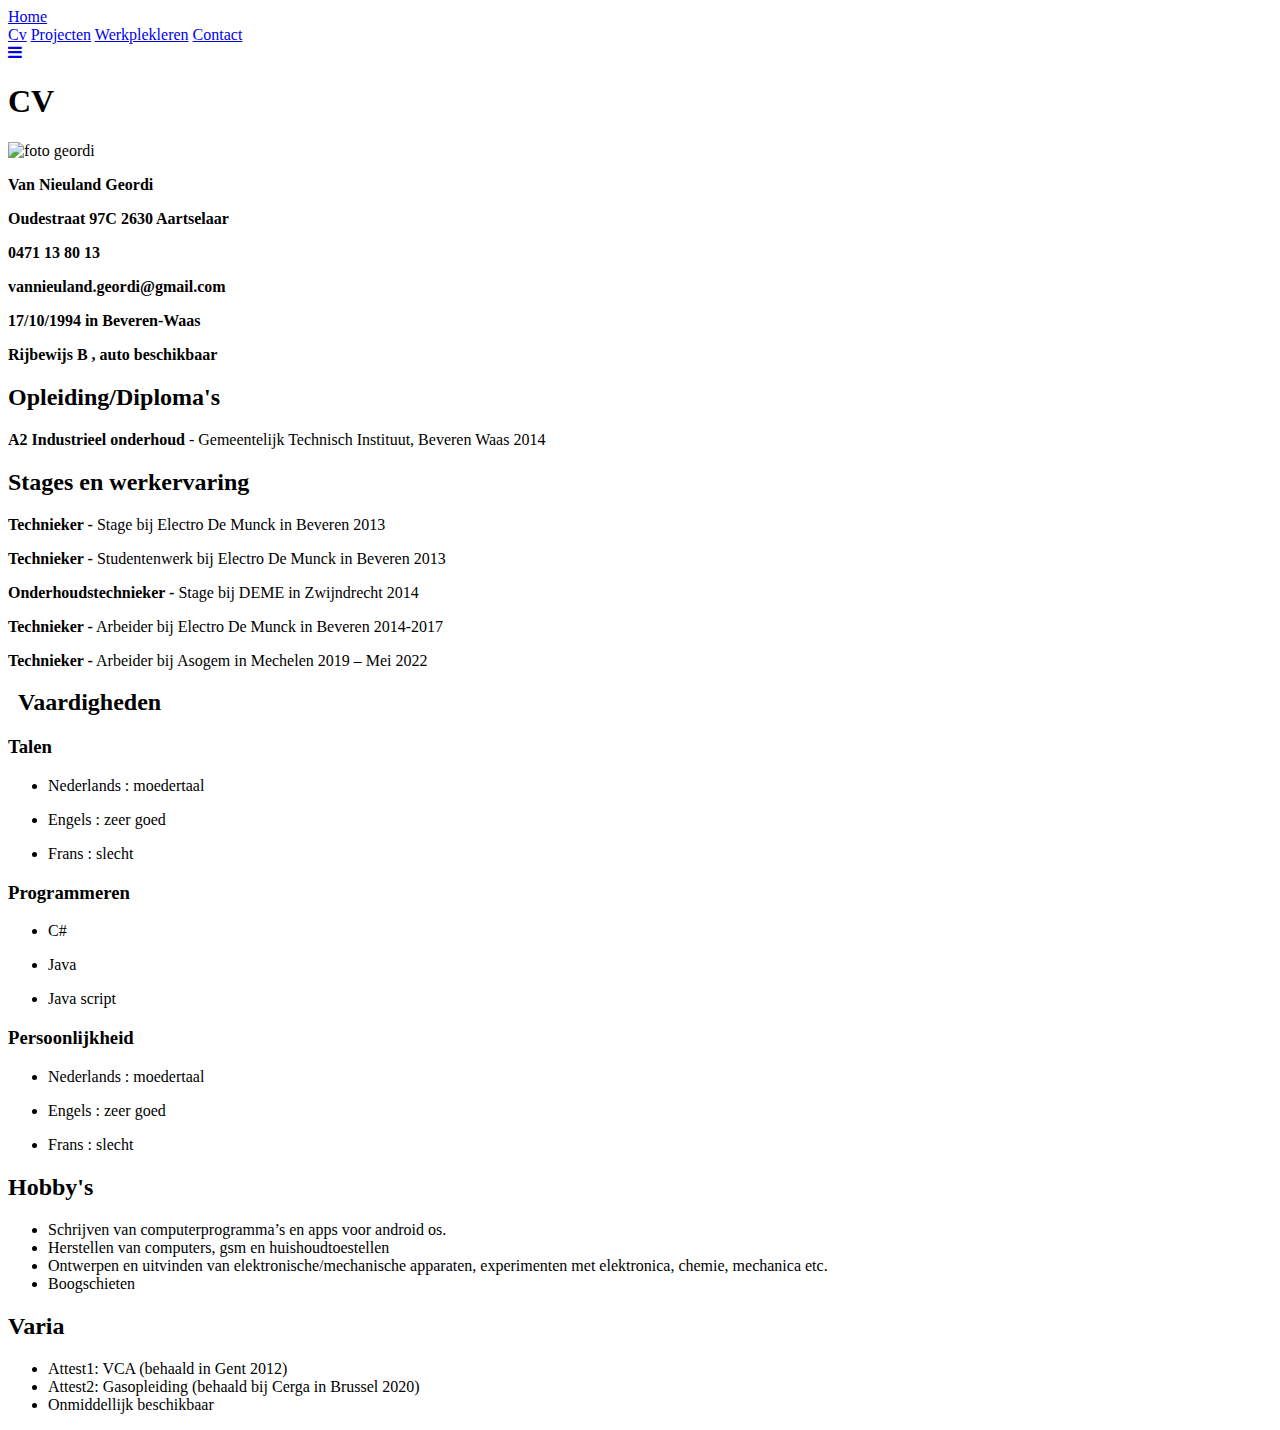
==== cv.html @ a2d84036 "curriculum vitae" ====
<!DOCTYPE html>
<html>

<head>
    <link rel="stylesheet" href="https://cdnjs.cloudflare.com/ajax/libs/font-awesome/4.7.0/css/font-awesome.min.css">
    <link rel="stylesheet" href="styles/StyleDefault.css">
    <link rel="stylesheet" href="styles/stylesCV.css">
</head>

<body>

    <nav class="topnav">
        <a href="index.html" class="active">Home</a>
        <div id="myLinks" style="display: block;">
            <a href="cv.html">Cv</a>
            <a href="projecten.html">Projecten</a>
            <a href="werkplekleren.html">Werkplekleren</a>
            <a href="contact.html">Contact</a>
        </div>
        <a href="javascript:void(0);" class="icon" onclick="myFunction()">
            <i class="fa fa-bars"></i>

        </a>
    </nav>


    <header>

        <div class="sectionheader">
            <div class="title">
                <h1>CV</h1>
            </div>
            <div class="fotoself">
                <img src="Fotos/fotogeordi2.png" alt="foto geordi" />
            </div>



            <div class="sectiongegevens">
                <strong>
                    <p>Van Nieuland Geordi</p>
                    <p>Oudestraat 97C 2630 Aartselaar</p>
                    <p>0471 13 80 13</p>
                    <p>vannieuland.geordi@gmail.com</p>
                    <p>17/10/1994 in Beveren-Waas</p>
                    <p>Rijbewijs B , auto beschikbaar</p>
                </strong>
            </div>


        </div>

    </header>

    <main>
        <div class="sectionervaring">
            <div class="sectionervaringbox">
                <h2>Opleiding/Diploma's</h2>

                <p><strong>A2 Industrieel onderhoud</strong> - Gemeentelijk Technisch Instituut, Beveren Waas 2014</p>
                <h2>Stages en werkervaring</h2>

                <p><strong>Technieker -</strong> Stage bij Electro De Munck in Beveren 2013</p>
                <p><strong>Technieker - </strong>Studentenwerk bij Electro De Munck in Beveren 2013</p>
                <p><strong>Onderhoudstechnieker -</strong> Stage bij DEME in Zwijndrecht 2014</p>
                <p><strong>Technieker -</strong> Arbeider bij Electro De Munck in Beveren 2014-2017</p>
                <p><strong>Technieker -</strong> Arbeider bij Asogem in Mechelen 2019 – Mei 2022</p>
            </div>
            <h2 style="margin-left: 10px;">Vaardigheden</h2>
            <div class="sectionvaardigheden">

                <div class="sectiontalen">
                    <h3>Talen</h3>
                    <ul>
                        <li>
                            <p>Nederlands : moedertaal</p>
                        </li>
                        <li>
                            <p>Engels : zeer goed</p>
                        </li>
                        <li>Frans : slecht</li>
                    </ul>
                </div>

                <div class="sectionprogrammeertalen">
                    <h3>Programmeren</h3>
                    <ul>
                        <li>
                            <p>C#</p>
                        </li>
                        <li>
                            <p>Java</p>
                        </li>
                        <li>Java script</li>
                    </ul>
                </div>

                <div class="sectionpersoonlijkheid">
                    <h3>Persoonlijkheid</h3>
                    <ul>
                        <li>
                            <p>Nederlands : moedertaal</p>
                        </li>
                        <li>
                            <p>Engels : zeer goed</p>
                        </li>
                        <li>Frans : slecht</li>
                    </ul>
                </div>
            </div>
            <div class="sectionvaria">
                <h2 >Hobby's</h2>

                <ul>
                    <li>Schrijven van computerprogramma’s en apps voor android os.</li>
                    <li>Herstellen van computers, gsm en huishoudtoestellen</li>
                    <li>Ontwerpen en uitvinden van elektronische/mechanische apparaten, experimenten met elektronica,
                        chemie, mechanica etc.</li>
                    <li>Boogschieten</li>

                </ul>

                <h2 >Varia</h2>

                <ul>
                    <li>Attest1: VCA (behaald in Gent 2012)</li>
                    <li>Attest2: Gasopleiding (behaald bij Cerga in Brussel 2020) </li>
                    <li>Onmiddellijk beschikbaar</li>
                </ul>
            </div>
        </div>



    </main>

    <script>
        function myFunction() {
            var x = document.getElementById("myLinks");
            if (x.style.display === "block") {
                x.style.display = "none";
            } else {
                x.style.display = "block";
            }
        }
    </script>
</body>

</html>
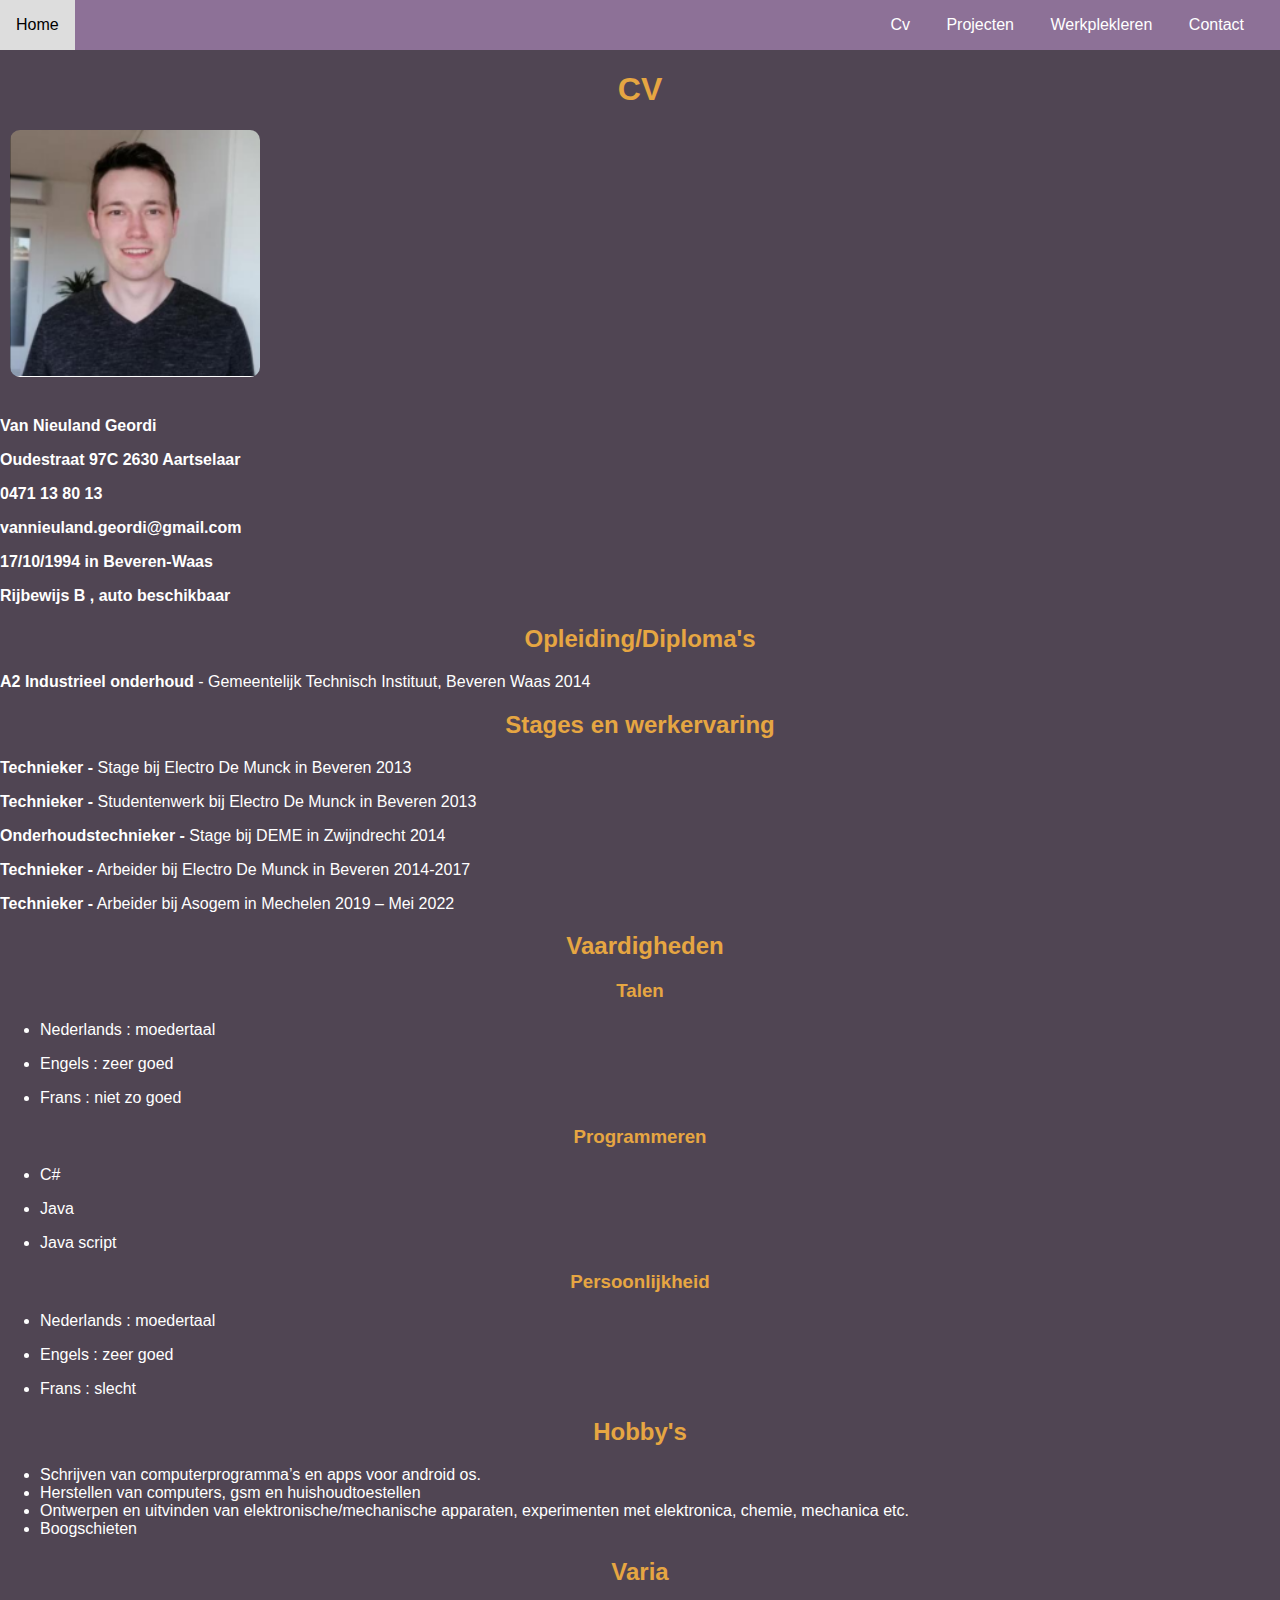
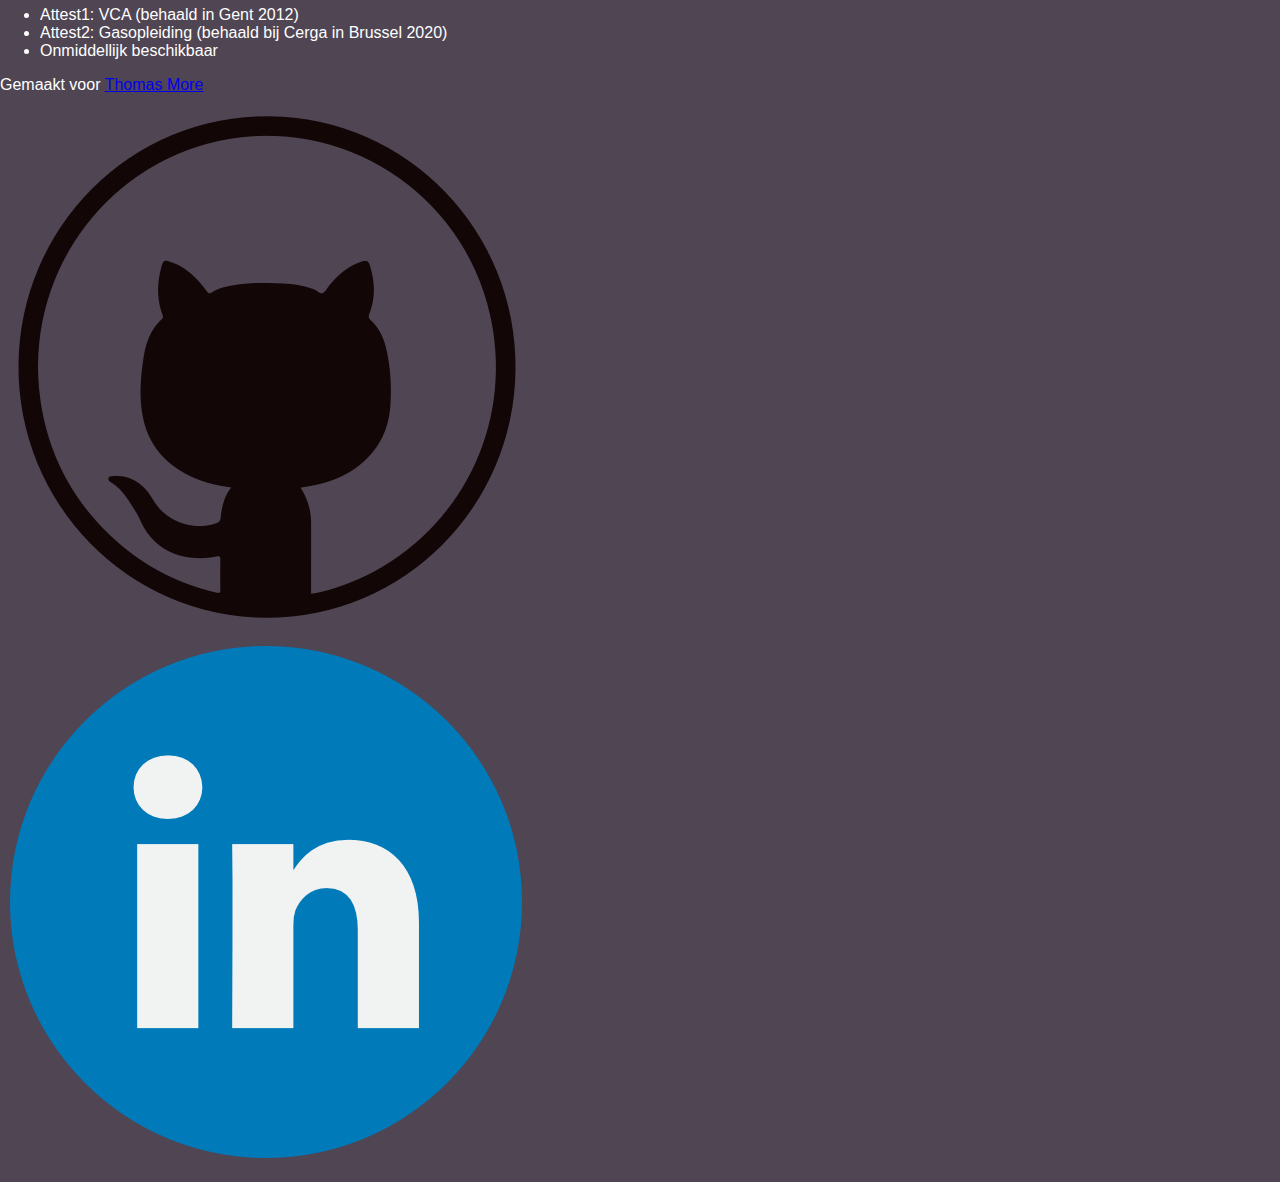
==== commit 4590f65d: "pagina voorzien van flex elementen" ====
--- a/cv.html
+++ b/cv.html
@@ -3,8 +3,8 @@
 
 <head>
     <link rel="stylesheet" href="https://cdnjs.cloudflare.com/ajax/libs/font-awesome/4.7.0/css/font-awesome.min.css">
-    <link rel="stylesheet" href="styles/StyleDefault.css">
-    <link rel="stylesheet" href="styles/stylesCV.css">
+    <link rel="stylesheet" href="style/StyleDefault.css">
+    <link rel="stylesheet" href="style/stylesCV.css">
 </head>
 
 <body>
@@ -24,19 +24,19 @@
     </nav>
 
 
-    <header>
+    <header class="sectionHeader">
 
-        <div class="sectionheader">
+       
             <div class="title">
                 <h1>CV</h1>
             </div>
-            <div class="fotoself">
-                <img src="Fotos/fotogeordi2.png" alt="foto geordi" />
+            <div class="foto">
+                <img src="foto's/fotogeordi2.png" alt="foto geordi" />
             </div>
 
 
 
-            <div class="sectiongegevens">
+            <div class="sectionGegevens">
                 <strong>
                     <p>Van Nieuland Geordi</p>
                     <p>Oudestraat 97C 2630 Aartselaar</p>
@@ -48,16 +48,17 @@
             </div>
 
 
-        </div>
+        
 
     </header>
 
     <main>
-        <div class="sectionervaring">
-            <div class="sectionervaringbox">
+        <div class="sectionErvaring">
+            <div class="sectionErvaringBox">
                 <h2>Opleiding/Diploma's</h2>
 
                 <p><strong>A2 Industrieel onderhoud</strong> - Gemeentelijk Technisch Instituut, Beveren Waas 2014</p>
+
                 <h2>Stages en werkervaring</h2>
 
                 <p><strong>Technieker -</strong> Stage bij Electro De Munck in Beveren 2013</p>
@@ -67,9 +68,10 @@
                 <p><strong>Technieker -</strong> Arbeider bij Asogem in Mechelen 2019 – Mei 2022</p>
             </div>
             <h2 style="margin-left: 10px;">Vaardigheden</h2>
-            <div class="sectionvaardigheden">
 
-                <div class="sectiontalen">
+            <div class="sectionVaardigheden">
+
+                <div class="sectionTalen">
                     <h3>Talen</h3>
                     <ul>
                         <li>
@@ -78,11 +80,11 @@
                         <li>
                             <p>Engels : zeer goed</p>
                         </li>
-                        <li>Frans : slecht</li>
+                        <li>Frans : niet zo goed</li>
                     </ul>
                 </div>
 
-                <div class="sectionprogrammeertalen">
+                <div class="sectionProgrammeerTalen">
                     <h3>Programmeren</h3>
                     <ul>
                         <li>
@@ -95,7 +97,7 @@
                     </ul>
                 </div>
 
-                <div class="sectionpersoonlijkheid">
+                <div class="sectionPersoonlijkheid">
                     <h3>Persoonlijkheid</h3>
                     <ul>
                         <li>
@@ -108,7 +110,7 @@
                     </ul>
                 </div>
             </div>
-            <div class="sectionvaria">
+            <div class="sectionVaria">
                 <h2 >Hobby's</h2>
 
                 <ul>
@@ -134,6 +136,25 @@
 
     </main>
 
+    <footer class="sectionfooter">
+        <div class="sectionfootergegevens">
+          <p>Gemaakt voor <a href=" ">Thomas More</a></p>
+        </div>
+        <div class="sectionlinks">
+          <div class="icongithub">
+            <a href=""><img src="foto's/githubicon.png" alt=""></a>
+            
+          </div>
+          <div class="iconlinkdin">
+            <a href=""><img src="foto's/linkedinicon.png" alt=""></a>
+            
+          </div>
+        </div>
+        
+    
+      </footer>
+    
+
     <script>
         function myFunction() {
             var x = document.getElementById("myLinks");
--- a/style/StyleDefault.css
+++ b/style/StyleDefault.css
@@ -0,0 +1,84 @@
+body {
+    font-family: Arial, Helvetica, sans-serif;
+    margin: 0;
+    background-color: #504553;
+    color: white;
+    
+    width: 100%;
+}
+
+h1,h2,h3
+{
+    color: #e6a642;
+    text-align: center;
+}
+.active {
+    background-color: #e6a642;
+    color: white;
+}
+
+.topnav {
+
+    background-color: #8d7197;
+}
+
+.topnav a {
+    color: white;
+    padding: 1em 1em;
+    text-decoration: none;
+    display: block;
+}
+.topnav #myLinks
+{
+    display: none;
+}
+
+.topnav a.icon {
+    background: black;
+    display: block;
+    
+    position: absolute;
+    right: 0;
+    top: 0;
+}
+
+.topnav a:hover {
+    background-color: #ddd;
+    color: black;
+}
+
+
+
+@media only screen and (min-width: 760px) {
+ 
+    .topnav #myLinks {
+       
+        display: block;
+        margin: 0 20px 0 10px;
+        
+        float: right;
+    }
+
+    .topnav a {
+        
+        display: inline-flex;
+    }
+
+    .topnav a.icon {
+        background: black;
+        /* Het is niet nodig dat het hamburger icon wordt getoond. display : none */
+        display: none;
+        position: absolute;
+        right: 0;
+        top: 0;
+    }
+
+    .topnav a:hover {
+        background-color: #ddd;
+        color: black;
+    }
+
+}
+
+
+
--- a/style/stylesCV.css
+++ b/style/stylesCV.css
@@ -0,0 +1,157 @@
+.sectionheader {
+  display: flex;
+  justify-content: space-between;
+  flex-wrap: wrap;
+  background-color: #8d7197;
+  width: 95%;
+  margin: 0 auto;
+  margin-top: 20px;
+  border-radius: 10px;
+
+
+
+}
+
+h1 {
+  color: #e6a642;
+}
+
+img {
+  border-radius: 10px;
+  margin-left: 10px;
+  margin-bottom: 20px;
+}
+
+.title {
+  width: 100%;
+  text-align: center;
+
+
+}
+
+.sectiongegevens strong p {
+  margin-right: 20px;
+}
+
+.sectionervaring
+{
+  width: 95%;
+  background-color: #8d7197;
+  margin: 0 auto;
+  border-radius: 10px;
+}
+h2
+{
+  color: #e6a642;
+  
+}
+
+.sectionervaringbox
+{
+  margin-left: 10px;
+  
+}
+.sectionvaardigheden
+{
+ display: flex;
+ justify-content: space-between;
+ border-style: solid;
+ border-radius: 10px;
+ margin-left: 10px;
+ margin-right: 10px;
+ padding-bottom: 10px;
+ border-color: #504553;
+}
+.sectiontalen
+{
+  margin-left: 10px;
+}
+.sectionpersoonlijkheid
+{
+  margin-right: 10px;
+}
+h3
+{
+  text-align: center;
+  color: #e6a642;
+}
+.sectionvaardigheden ul
+{
+  list-style: none;
+  padding: 0px;
+  margin: 0px;
+}
+.sectionvaria
+{
+  margin-left: 10px;
+}
+
+@media screen and (max-width: 760px) {
+
+  .sectionheader {
+    flex-direction: column;
+    align-items: center;
+  }
+
+  img {
+    margin-left: 0px;
+    margin-bottom: 0px;
+  }
+
+  .sectiongegevens strong p {
+    margin-right: 0px;
+  }
+
+  .sectionvaardigheden
+  {
+    flex-direction: column;
+    border-style: none;
+  }
+  h2
+  {
+    text-align: center;
+    margin-left: 0px;
+  }
+  .sectiontalen
+  {
+    display: flex;
+    flex-direction: column;
+    align-items: center;
+    margin-left: 0px;
+    border-style: solid;
+    border-color: #504553;
+    border-radius: 10px;
+    margin-bottom: 10px;
+    padding-bottom: 20px;
+
+  }
+  .sectionprogrammeertalen
+  {
+    display: flex;
+    flex-direction: column;
+    align-items: center;
+    border-style: solid;
+    border-color: #504553;
+    border-radius: 10px;
+    margin-bottom: 10px;
+    padding-bottom: 20px;
+  }
+  .sectionpersoonlijkheid
+  {
+    display: flex;
+    flex-direction: column;
+    align-items: center;
+    margin-right: 0px;
+    border-style: solid;
+    border-color: #504553;
+    border-radius: 10px;
+    margin-bottom: 10px;
+    padding-bottom: 20px;
+  }
+
+  .sectionvaria
+{
+  margin-left: 0px;
+}
+
+}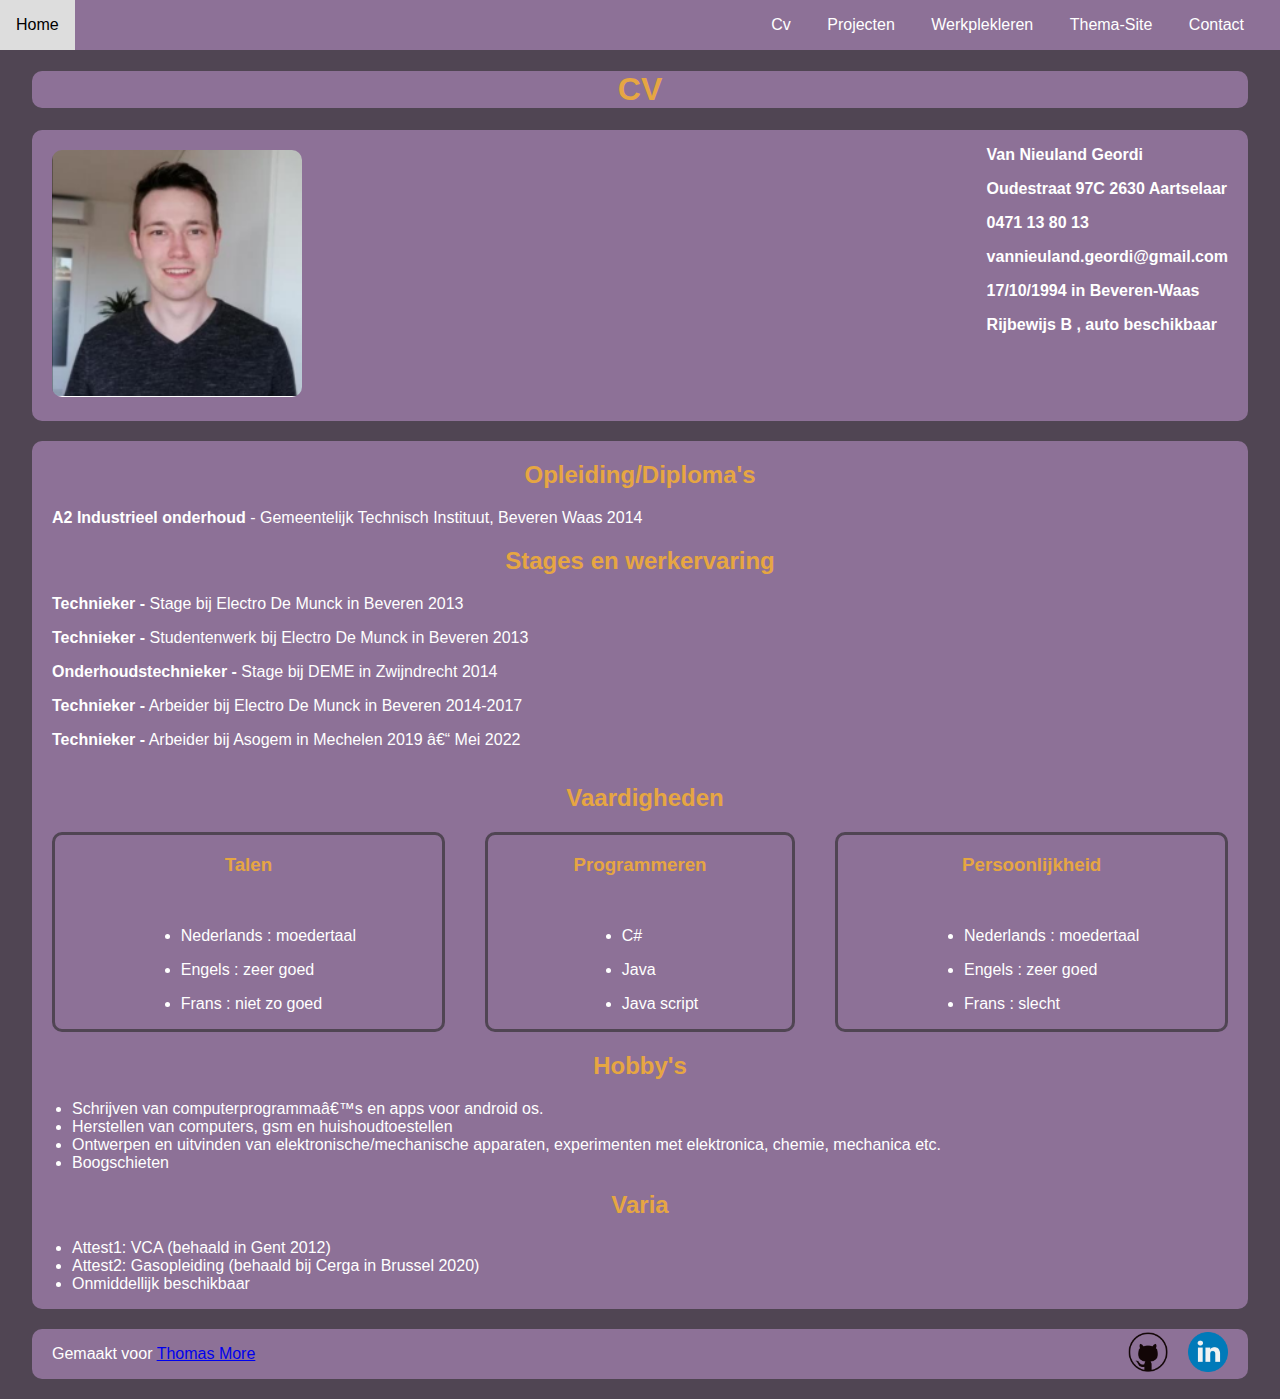
==== commit 5371df10: "afgewerkt" ====
--- a/cv.html
+++ b/cv.html
@@ -2,6 +2,8 @@
 <html>
 
 <head>
+    <meta http-equiv="Content-Type" content="text/html; charset=windows-1252">
+    <meta name="viewport" content="width=device-width, initial-scale=1">
     <link rel="stylesheet" href="https://cdnjs.cloudflare.com/ajax/libs/font-awesome/4.7.0/css/font-awesome.min.css">
     <link rel="stylesheet" href="style/StyleDefault.css">
     <link rel="stylesheet" href="style/stylesCV.css">
@@ -15,6 +17,7 @@
             <a href="cv.html">Cv</a>
             <a href="projecten.html">Projecten</a>
             <a href="werkplekleren.html">Werkplekleren</a>
+            <a href="Thema-Site/index.html">Thema-Site</a>
             <a href="contact.html">Contact</a>
         </div>
         <a href="javascript:void(0);" class="icon" onclick="myFunction()">
@@ -24,12 +27,14 @@
     </nav>
 
 
-    <header class="sectionHeader">
+    <header>
 
-       
-            <div class="title">
-                <h1>CV</h1>
-            </div>
+
+        <div class="header">
+            <h1>CV</h1>
+        </div>
+
+        <div class="sectionHeader">
             <div class="foto">
                 <img src="foto's/fotogeordi2.png" alt="foto geordi" />
             </div>
@@ -46,9 +51,11 @@
                     <p>Rijbewijs B , auto beschikbaar</p>
                 </strong>
             </div>
+        </div>
 
 
-        
+
+
 
     </header>
 
@@ -111,7 +118,7 @@
                 </div>
             </div>
             <div class="sectionVaria">
-                <h2 >Hobby's</h2>
+                <h2>Hobby's</h2>
 
                 <ul>
                     <li>Schrijven van computerprogramma’s en apps voor android os.</li>
@@ -122,7 +129,7 @@
 
                 </ul>
 
-                <h2 >Varia</h2>
+                <h2>Varia</h2>
 
                 <ul>
                     <li>Attest1: VCA (behaald in Gent 2012)</li>
@@ -138,33 +145,27 @@
 
     <footer class="sectionfooter">
         <div class="sectionfootergegevens">
-          <p>Gemaakt voor <a href=" ">Thomas More</a></p>
+            <p>Gemaakt voor <a
+                    href=" https://www.thomasmore.be/opleidingen/graduaat/programmeren-dag-avondonderwijs/programmeren-dagonderwijs/sint-katelijne-waver">Thomas
+                    More</a></p>
         </div>
         <div class="sectionlinks">
-          <div class="icongithub">
-            <a href=""><img src="foto's/githubicon.png" alt=""></a>
-            
-          </div>
-          <div class="iconlinkdin">
-            <a href=""><img src="foto's/linkedinicon.png" alt=""></a>
-            
-          </div>
+            <div class="icongithub">
+                <a href="https://github.com/GeordiVn"><img src="foto's/githubicon.png" alt="github link"></a>
+
+            </div>
+            <div class="iconlinkdin">
+                <a href="https://www.linkedin.com/in/geordi-van-nieuland-a22855206/"><img src="foto's/linkedinicon.png"
+                        alt="linkdin link"></a>
+
+            </div>
         </div>
-        
-    
-      </footer>
-    
 
-    <script>
-        function myFunction() {
-            var x = document.getElementById("myLinks");
-            if (x.style.display === "block") {
-                x.style.display = "none";
-            } else {
-                x.style.display = "block";
-            }
-        }
-    </script>
+
+    </footer>
+
+
+
 </body>
 
 </html>--- a/style/StyleDefault.css
+++ b/style/StyleDefault.css
@@ -3,15 +3,18 @@
     margin: 0;
     background-color: #504553;
     color: white;
-    
+
     width: 100%;
 }
 
-h1,h2,h3
-{
+h1,
+h2,
+h3 {
     color: #e6a642;
     text-align: center;
-}
+    flex-basis: 100%;
+}
+
 .active {
     background-color: #e6a642;
     color: white;
@@ -28,15 +31,15 @@
     text-decoration: none;
     display: block;
 }
-.topnav #myLinks
-{
+
+.topnav #myLinks {
     display: none;
 }
 
 .topnav a.icon {
     background: black;
     display: block;
-    
+
     position: absolute;
     right: 0;
     top: 0;
@@ -49,18 +52,135 @@
 
 
 
+
+.sectionfooter {
+    background-color: #8d7197;
+    margin: 0 auto;
+    margin-top: 20px;
+    margin-bottom: 20px;
+    border-radius: 10px;
+    width: 95%;
+    display: flex;
+    flex-direction: row;
+    justify-content: space-between;
+}
+
+.sectionfootergegevens {
+    margin-left: 20px;
+
+
+}
+
+.iconlinkdin img,
+.icongithub img {
+    width: 40px;
+    height: 40px;
+}
+
+.sectionlinks {
+    margin-right: 20px;
+
+    flex-grow: 2;
+    display: flex;
+    flex-direction: row;
+    justify-content: flex-end;
+    align-items: center;
+
+
+}
+
+.icongithub {
+    margin-right: 20px;
+}
+
+.card-sm {
+    display: flex;
+    flex-direction: column;
+    align-items: center;
+    width: 80%;
+    border-radius: 10px;
+    margin-bottom: 20px;
+}
+
+.card-lg {
+    display: flex;
+    flex-direction: column;
+    align-items: center;
+    width: 80%;
+    border-radius: 10px;
+    margin-bottom: 20px;
+}
+
+.card-text {
+
+    margin-top: auto;
+    margin-left: 1.5rem;
+    margin-right: 1.5rem;
+
+}
+
+
+.container {
+    background-color: #8d7197;
+    border-radius: 10px;
+    width: 95%;
+    margin: 0 auto;
+    display: flex;
+    flex-direction: column;
+    justify-content: center;
+    align-items: center;
+
+}
+
+.img-auto {
+    max-width: 70%;
+    border-radius: 10px;
+    margin-bottom: 20px;
+}
+
+.header {
+    background-color: #8d7197;
+    width: 95%;
+    margin: 0 auto;
+    border-radius: 10px;
+    margin-bottom: 20px;
+}
+
+.border {
+    border-style: solid;
+    border-color: #504553;
+    border-radius: 10px;
+}
+
+.button {
+    background-color: #e6a642;
+    border-radius: 8px;
+    border-width: 0;
+    color: white;
+    cursor: pointer;
+    font-size: 14px;
+    font-weight: 500;
+    height: 40px;
+    list-style: none;
+    padding: 10px 12px;
+    text-align: center;
+    margin-top: 15px;
+    margin-right: 20px;
+
+}
+
 @media only screen and (min-width: 760px) {
- 
+
     .topnav #myLinks {
-       
+
         display: block;
         margin: 0 20px 0 10px;
-        
+
         float: right;
     }
 
     .topnav a {
-        
+
         display: inline-flex;
     }
 
@@ -78,7 +198,28 @@
         color: black;
     }
 
-}
-
-
-
+    .card-sm {
+
+        flex-basis: 25%;
+        margin-right: 1.5rem;
+        margin-left: 1.5rem;
+    }
+
+    .card-lg {
+        flex-basis: 40%;
+        margin-right: 1.5rem;
+        margin-left: 1.5rem;
+    }
+
+    .flex-base-40 {
+        flex-basis: 40%;
+    }
+
+    .flex-base-25 {
+        flex-basis: 25%;
+    }
+
+    .vh-50 {
+        max-width: 50vh;
+    }
+}--- a/style/stylesCV.css
+++ b/style/stylesCV.css
@@ -1,157 +1,146 @@
-.sectionheader {
+.sectionHeader {
   display: flex;
-  justify-content: space-between;
-  flex-wrap: wrap;
+  flex-direction: column;
+  width: 95%;
+  background-color: #8d7197;
+  margin: 0 auto;
+  margin-top: 20px;
+
+  align-items: center;
+
+}
+
+.foto img,
+.sectionHeader {
+
+  border-radius: 10px;
+  margin-top: 20px;
+}
+
+.sectionGegevens {
+  text-align: center;
+}
+
+.sectionErvaring {
+  display: flex;
+  margin: 0 auto;
+  margin-top: 20px;
+  flex-direction: column;
+  align-items: center;
   background-color: #8d7197;
   width: 95%;
+  border-radius: 10px;
+  align-items: stretch;
+
+}
+
+.sectionErvaringBox {
+  margin-left: 20px;
+  margin-right: 20px;
+
+}
+
+.sectionTalen,
+.sectionPersoonlijkheid,
+.sectionProgrammeerTalen {
+  display: flex;
+  flex-direction: column;
+  border-style: solid;
+  border-color: #504553;
+  border-radius: 10px;
+  padding-left: 10px;
+  padding-right: 10px;
+  margin-top: 20px;
+  margin-left: 20px;
+  margin-right: 20px;
+  align-items: center;
+
+}
+
+.sectionTalen {
+  margin-top: 0px;
+}
+
+.sectionfooter {
+  background-color: #8d7197;
   margin: 0 auto;
   margin-top: 20px;
+  margin-bottom: 20px;
   border-radius: 10px;
+  width: 95%;
+  display: flex;
+  flex-direction: row;
+  justify-content: space-between;
+}
 
+.sectionfootergegevens {
+  margin-left: 20px;
 
 
 }
 
-h1 {
-  color: #e6a642;
+.iconlinkdin img,
+.icongithub img {
+  width: 40px;
+  height: 40px;
 }
 
-img {
-  border-radius: 10px;
-  margin-left: 10px;
-  margin-bottom: 20px;
-}
+.sectionlinks {
+  margin-right: 20px;
 
-.title {
-  width: 100%;
-  text-align: center;
+  flex-grow: 2;
+  display: flex;
+  flex-direction: row;
+  justify-content: flex-end;
+  align-items: center;
 
 
 }
 
-.sectiongegevens strong p {
+.icongithub {
   margin-right: 20px;
 }
 
-.sectionervaring
-{
-  width: 95%;
-  background-color: #8d7197;
-  margin: 0 auto;
-  border-radius: 10px;
-}
-h2
-{
-  color: #e6a642;
-  
-}
 
-.sectionervaringbox
-{
-  margin-left: 10px;
-  
-}
-.sectionvaardigheden
-{
- display: flex;
- justify-content: space-between;
- border-style: solid;
- border-radius: 10px;
- margin-left: 10px;
- margin-right: 10px;
- padding-bottom: 10px;
- border-color: #504553;
-}
-.sectiontalen
-{
-  margin-left: 10px;
-}
-.sectionpersoonlijkheid
-{
-  margin-right: 10px;
-}
-h3
-{
-  text-align: center;
-  color: #e6a642;
-}
-.sectionvaardigheden ul
-{
-  list-style: none;
-  padding: 0px;
-  margin: 0px;
-}
-.sectionvaria
-{
-  margin-left: 10px;
-}
+@media screen and (min-width: 760px) {
 
-@media screen and (max-width: 760px) {
+  .sectionHeader {
+    flex-direction: row;
+    flex-wrap: wrap;
+    justify-content: space-between;
 
-  .sectionheader {
-    flex-direction: column;
-    align-items: center;
+
   }
 
-  img {
-    margin-left: 0px;
-    margin-bottom: 0px;
+  .sectionGegevens {
+    text-align: left;
+    align-self: baseline;
   }
 
-  .sectiongegevens strong p {
-    margin-right: 0px;
+  .sectionGegevens,
+  .foto {
+    margin-left: 20px;
+    margin-right: 20px;
+    margin-bottom: 20px;
   }
 
-  .sectionvaardigheden
-  {
-    flex-direction: column;
-    border-style: none;
-  }
-  h2
-  {
-    text-align: center;
-    margin-left: 0px;
-  }
-  .sectiontalen
-  {
-    display: flex;
-    flex-direction: column;
-    align-items: center;
-    margin-left: 0px;
-    border-style: solid;
-    border-color: #504553;
-    border-radius: 10px;
-    margin-bottom: 10px;
-    padding-bottom: 20px;
-
-  }
-  .sectionprogrammeertalen
-  {
-    display: flex;
-    flex-direction: column;
-    align-items: center;
-    border-style: solid;
-    border-color: #504553;
-    border-radius: 10px;
-    margin-bottom: 10px;
-    padding-bottom: 20px;
-  }
-  .sectionpersoonlijkheid
-  {
-    display: flex;
-    flex-direction: column;
-    align-items: center;
-    margin-right: 0px;
-    border-style: solid;
-    border-color: #504553;
-    border-radius: 10px;
-    margin-bottom: 10px;
-    padding-bottom: 20px;
+  .title {
+    flex-basis: 100%;
   }
 
-  .sectionvaria
-{
-  margin-left: 0px;
-}
+  .sectionVaardigheden {
+    display: flex;
+    flex-direction: row;
+    justify-content: space-between;
+    align-items: baseline;
+  }
+
+  .sectionTalen,
+  .sectionPersoonlijkheid,
+  .sectionProgrammeerTalen {
+    flex-grow: 1;
+    align-self: stretch;
+    margin-top: 0;
+  }
 
 }